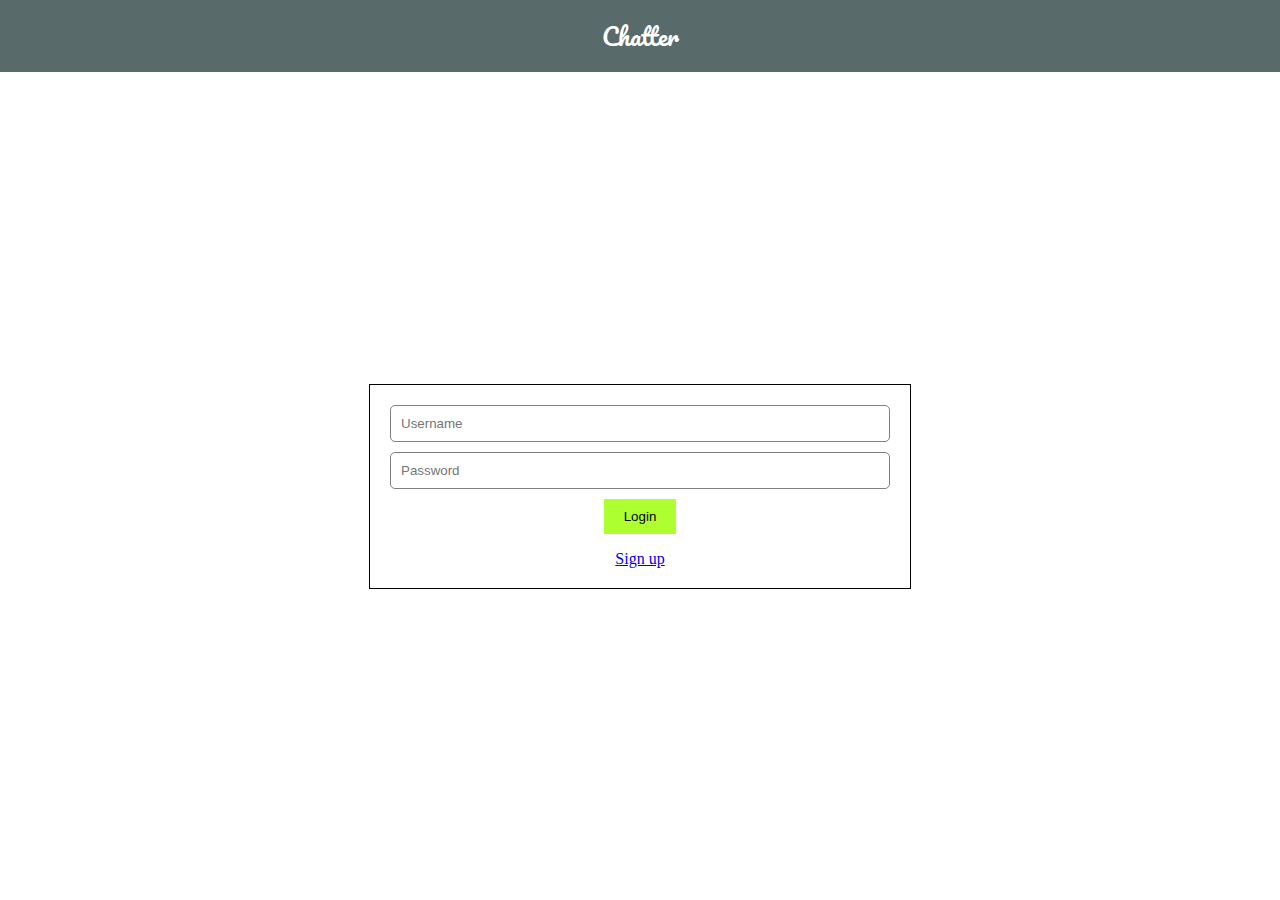
==== TwitterClone/login.html @ d073230c "HTML file name changed to login.html" ====
<html>
<head>
  <meta charset="utf-8">
  <meta name="viewport" content="width=device-width">
  <link rel="stylesheet" href="style.css">
  <link rel="preconnect" href="https://fonts.googleapis.com">
  <link rel="preconnect" href="https://fonts.gstatic.com" crossorigin>
  <link href="https://fonts.googleapis.com/css2?family=Pacifico&display=swap" rel="stylesheet">
  <title>Twitter Clone</title>
</head>
<body>
    <header>
        <div class="logo">Chatter</div>
    </header>
    <main>
        <div class="login-box-container">
          <div class="login-box">
            <form>
                <input type="text" placeholder="Username">
                <input type="text" placeholder="Password">
                <button type="submit" class="primary-button login-button">Login</button>
            </form>
            <a href="#">Sign up</a>
          </div>
        </div>       
    </main>
</body>
</html>
---- TwitterClone/style.css ----
body {
    margin: 0;
    display: flex;
    flex-direction: column;
    height: 100%;
}

header {
    background-color: #586A6A;
    padding: 15px;
    color: white;
    text-align: center;
    font-size: 24px;
    font-family: 'Pacifico', cursive;
}

main {
    flex-grow: 1;
}

.login-box-container {
    display: flex;
    justify-content: center;
    align-items: center;
    height: 100%;
}

.login-box {
    border: 1px solid black;
    width: 500px;
    padding: 20px;
    text-align: center;
}

input[type=text] {
    padding: 10px;
    border-radius: 5px;
    border: 1px solid grey;
    width: 100%;
    margin-bottom: 10px;
}

.primary-button {
    color: black;
    background-color: greenyellow;
    border: none;
    padding: 10px 20px;
}

.login-button {
    margin: auto;
    display: block;

}
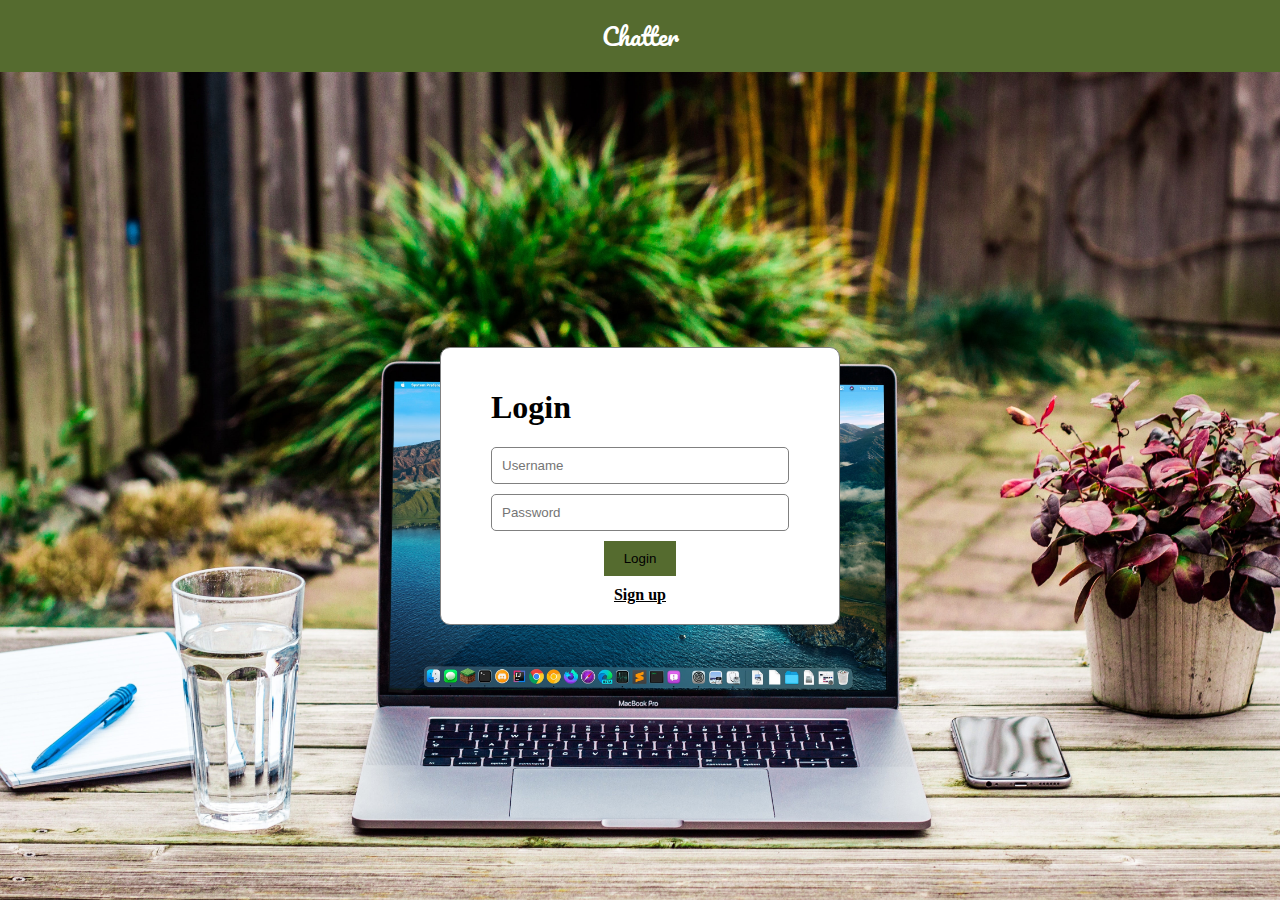
==== commit a3855f51: "Updated" ====
--- a/TwitterClone/login.html
+++ b/TwitterClone/login.html
@@ -15,6 +15,7 @@
     <main>
         <div class="login-box-container">
           <div class="login-box">
+            <h1>Login</h1>
             <form>
                 <input type="text" placeholder="Username">
                 <input type="text" placeholder="Password">
--- a/TwitterClone/style.css
+++ b/TwitterClone/style.css
@@ -6,7 +6,8 @@
 }
 
 header {
-    background-color: #586A6A;
+    /* background-color: #586A6A; */
+    background-color: darkolivegreen;
     padding: 15px;
     color: white;
     text-align: center;
@@ -23,13 +24,34 @@
     justify-content: center;
     align-items: center;
     height: 100%;
+    background: url("./images/login-background.jpg");
+    background-position: center;
+    background-size: cover;
 }
 
 .login-box {
-    border: 1px solid black;
-    width: 500px;
-    padding: 20px;
+    border: 1px solid grey;
+    width: 400px;
+    padding: 20px 50px;
+    box-sizing: border-box;
     text-align: center;
+    /* background: rgba(255, 255, 255, 0.3); */
+    background: white;
+    border-radius: 10px;
+}
+
+.login-box form {
+    max-width: 300px;
+    margin: auto;
+}
+
+.login-box h1 {
+    text-align: left;
+}
+
+.login-box a {
+    font-weight: bold;
+    color: black;
 }
 
 input[type=text] {
@@ -42,7 +64,7 @@
 
 .primary-button {
     color: black;
-    background-color: greenyellow;
+    background-color: darkolivegreen;
     border: none;
     padding: 10px 20px;
 }
@@ -50,5 +72,5 @@
 .login-button {
     margin: auto;
     display: block;
-
+    margin-bottom: 10px;
 }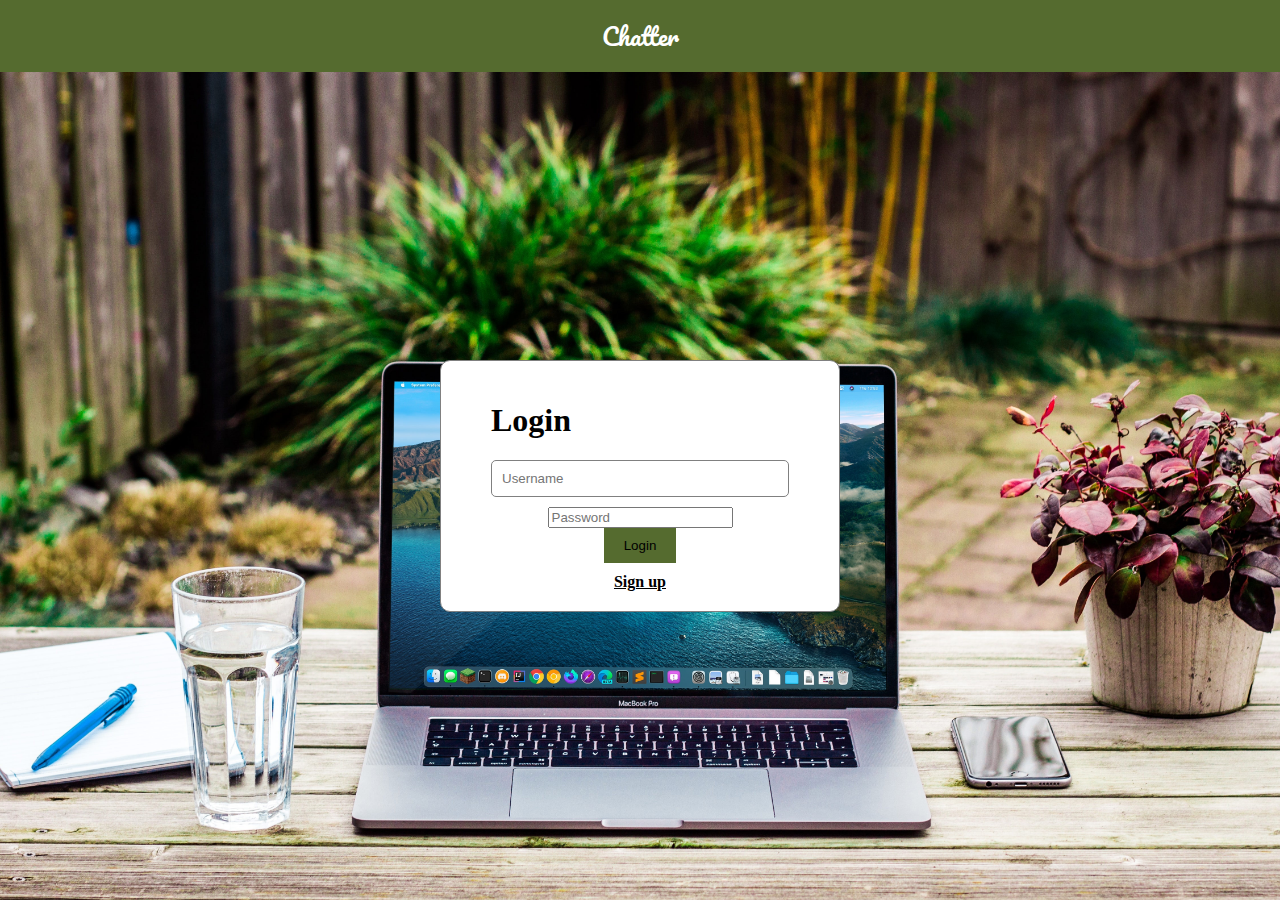
==== commit b7739052: "Action to login form was added." ====
--- a/TwitterClone/login.html
+++ b/TwitterClone/login.html
@@ -16,12 +16,12 @@
         <div class="login-box-container">
           <div class="login-box">
             <h1>Login</h1>
-            <form>
+            <form action="home.html">
                 <input type="text" placeholder="Username">
-                <input type="text" placeholder="Password">
+                <input type="password" placeholder="Password">
                 <button type="submit" class="primary-button login-button">Login</button>
             </form>
-            <a href="#">Sign up</a>
+            <a href="register.html">Sign up</a>
           </div>
         </div>       
     </main>
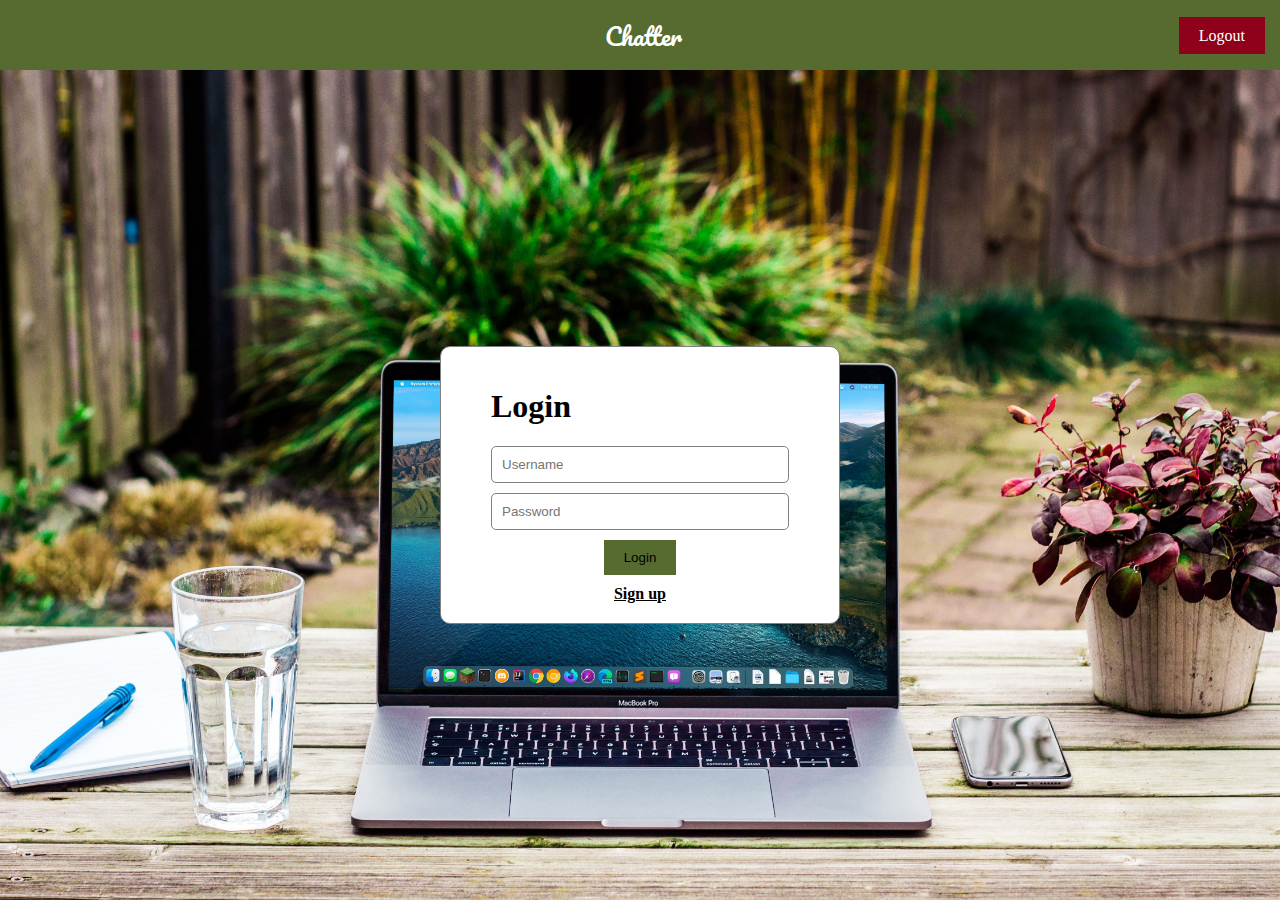
==== commit 6f2e6ccd: "header expanded" ====
--- a/TwitterClone/login.html
+++ b/TwitterClone/login.html
@@ -9,9 +9,18 @@
   <title>Twitter Clone</title>
 </head>
 <body>
-    <header>
-        <div class="logo">Chatter</div>
-    </header>
+  <header>
+    <div class="logo">Chatter</div>
+    <div class="header-actions">
+      <a href="home.html">
+          <i class="fas fa-home"></i>
+      </a>
+      <a href="#">
+          <i class="fas fa-user"></i>
+      </a>
+        <a href="#" class="secondary-button">Logout</a>
+    </div>
+</header>
     <main>
         <div class="login-box-container">
           <div class="login-box">
--- a/TwitterClone/style.css
+++ b/TwitterClone/style.css
@@ -1,3 +1,4 @@
+/* General */
 body {
     margin: 0;
     display: flex;
@@ -5,28 +6,81 @@
     height: 100%;
 }
 
+main {
+    flex-grow: 1;
+    background: url("./images/login-background.jpg");
+    background-position: center;
+    background-size: cover;
+}
+
+input[type=text], [type=password], [type=email] {
+    padding: 10px;
+    border-radius: 5px;
+    border: 1px solid grey;
+    width: 100%;
+    margin-bottom: 10px;
+}
+
+.primary-button {
+    color: black;
+    background-color: darkolivegreen;
+    border: none;
+    padding: 10px 20px;
+    text-decoration: none;
+}
+
+.secondary-button {
+    background-color: #8f001a;
+    color: white;
+    padding: 10px 20px;
+    text-decoration: none;
+}
+
+.form-actions {
+    display: flex;
+    justify-content: flex-end;
+    margin-top: 10px;
+}
+
+/* Header */
 header {
     /* background-color: #586A6A; */
     background-color: darkolivegreen;
     padding: 15px;
-    color: white;
     text-align: center;
+    min-height: 40px;
+}
+
+header .logo {
     font-size: 24px;
     font-family: 'Pacifico', cursive;
+    color: white;
+    position: absolute;
+    left: calc(50% - 35px);
 }
 
-main {
-    flex-grow: 1;
+header a {
+    color: white;
+    text-decoration: none;
 }
 
+.header-actions {
+    float: right;
+    margin-top: 12px;
+}
+
+.header-actions .fas {
+    color: white;
+    margin-right: 10px;
+    font-size: 20px;
+}
+
+/* Login page */
 .login-box-container {
     display: flex;
     justify-content: center;
     align-items: center;
     height: 100%;
-    background: url("./images/login-background.jpg");
-    background-position: center;
-    background-size: cover;
 }
 
 .login-box {
@@ -54,23 +108,74 @@
     color: black;
 }
 
-input[type=text] {
-    padding: 10px;
-    border-radius: 5px;
-    border: 1px solid grey;
-    width: 100%;
-    margin-bottom: 10px;
-}
-
-.primary-button {
-    color: black;
-    background-color: darkolivegreen;
-    border: none;
-    padding: 10px 20px;
-}
-
 .login-button {
     margin: auto;
     display: block;
     margin-bottom: 10px;
+}
+/* Home */
+.home-main {
+    display: flex;
+    justify-content: center;
+}
+.timeline-container {
+    background-color: white;
+    width: 100%;
+    max-width: 800px;
+    padding: 20px;
+    box-sizing: border-box;
+    display: flex;
+}
+.chatters-feed {
+    flex-grow: 4;
+    border-right: 1px solid lightgrey;
+}
+.recent-users-feed {
+    flex-grow: 1;
+    padding-left: 20px;
+}
+
+/* Chatter */
+.chatter {
+    display: flex;
+}
+.chatter .profile-pic {
+    font-size: 50px;
+    margin-right: 20px;
+}
+.chatter p {
+    margin-top: 0;
+    font-size: 18px;
+}
+.chatter .metadata {
+    font-size: 14px;
+    color: grey;
+}
+
+/* New users */
+.new-user {
+    display: flex;
+    align-items: center;
+}
+.new-user .profile-pic {
+    font-size: 30px;
+    margin-right: 10px;
+}
+.new-user p {
+    margin: 0 0 20px 0;
+}
+
+/* Post page */
+.post-container {
+    width: 100%;
+    max-width: 500px;
+}
+.post-main {
+    display: flex;
+    justify-content: center;
+    align-items: center;
+}
+.post-container textarea {
+    width: 100%;
+    height: 120px;
 }